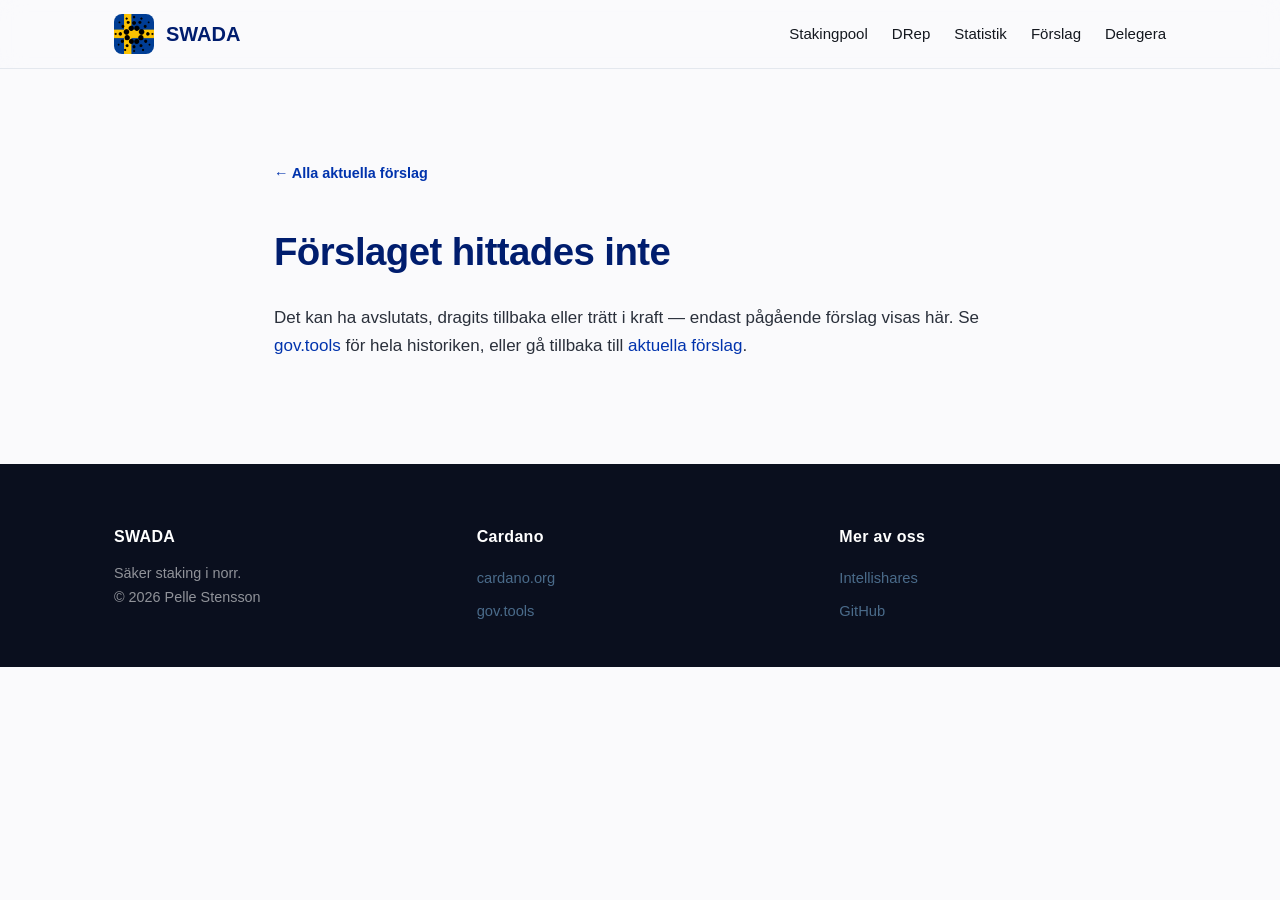
==== forslag.html @ 039cbae5 "site: proposal detail pages, honest Midnight text, contrast + collapsible epoch table - New /forslag" ====
<!DOCTYPE html>
<html lang="sv">
<head>
  <meta charset="UTF-8">
  <meta name="viewport" content="width=device-width, initial-scale=1.0">
  <title>Styrningsförslag — SWADA</title>
  <meta name="description" content="SWADA förklarar Cardanos aktuella styrningsförslag på enkel svenska — och visar hur DRep iFly har röstat.">
  <meta name="robots" content="noindex">
  <link rel="icon" type="image/png" href="/assets/iFly.png">
  <link rel="stylesheet" href="/styles.css">
</head>
<body>

<header class="nav">
  <div class="nav-inner">
    <a href="/" class="brand">
      <img src="/assets/iFly.png" alt="SWADA-logotyp" width="40" height="40">
      <span>SWADA</span>
    </a>
    <nav>
      <a href="/#stakepool">Stakingpool</a>
      <a href="/#drep">DRep</a>
      <a href="/#performance">Statistik</a>
      <a href="/#proposals">Förslag</a>
      <a href="/#delegera">Delegera</a>
    </nav>
  </div>
</header>

<section class="section proposal-page">
  <div class="container proposal-container">
    <a href="/#proposals" class="breadcrumb">← Alla aktuella förslag</a>
    <div id="proposal-detail">
      <p class="muted feed-loading">Laddar förslag…</p>
    </div>
    <div id="proposal-more"></div>
  </div>
</section>

<footer>
  <div class="container footer-inner">
    <div class="footer-col">
      <strong>SWADA</strong>
      <p>Säker staking i norr.</p>
      <p class="muted">© 2026 Pelle Stensson</p>
    </div>
    <div class="footer-col">
      <strong>Cardano</strong>
      <ul>
        <li><a href="https://cardano.org" target="_blank" rel="noopener">cardano.org</a></li>
        <li><a href="https://gov.tools" target="_blank" rel="noopener">gov.tools</a></li>
      </ul>
    </div>
    <div class="footer-col">
      <strong>Mer av oss</strong>
      <ul>
        <li><a href="https://intellishares.io" target="_blank" rel="noopener">Intellishares</a></li>
        <li><a href="https://github.com/026iFly/swada" target="_blank" rel="noopener">GitHub</a></li>
      </ul>
    </div>
  </div>
</footer>

<script>
  const escape = (s) => String(s ?? "").replace(/[&<>"']/g, (c) => ({"&":"&amp;","<":"&lt;",">":"&gt;",'"':"&quot;","'":"&#39;"}[c]));
  const paras = (s) => String(s ?? "").trim().split(/\n{2,}/)
    .map((p) => `<p>${escape(p).replace(/\n/g, "<br>")}</p>`).join("");
  const fmtDate = (iso) => {
    if (!iso) return "";
    return new Date(iso).toLocaleString("sv-SE", { day: "numeric", month: "long", year: "numeric", hour: "2-digit", minute: "2-digit" });
  };
  const voteBadge = (vote) => {
    const map = {
      "Yes": ["vote-yes", "Röstade JA"],
      "No": ["vote-no", "Röstade NEJ"],
      "Abstain": ["vote-abstain", "AVSTOD"],
    };
    const [cls, label] = map[vote] || ["vote-abstain", escape(vote)];
    return `<span class="vote-badge ${cls}">${label}</span>`;
  };
  const typeLabels = {
    "TreasuryWithdrawals": "Treasury-uttag",
    "ParameterChange": "Parameterändring",
    "HardForkInitiation": "Hard fork",
    "InfoAction": "Informationsåtgärd",
    "NewConstitution": "Ny konstitution",
    "NoConfidence": "Misstroende",
    "NewCommittee": "Ny kommitté",
  };

  function renderDetail(p, note) {
    const title = p.title_sv || p.title_en;
    const summary = p.summary_sv || p.summary_en || "";
    const vote = p.ifly_vote;
    const rationale = note?.rationale_sv || vote?.rationale_sv || "";
    document.title = `${title} — SWADA`;
    return `
      <div class="feed-card-meta proposal-head-meta">
        <span class="feed-source proposal-type">${escape(typeLabels[p.type] || p.type)}</span>
        <span class="feed-date">Löper ut epok ${escape(p.expiration_epoch)}</span>
        ${p.deposit_ada ? `<span class="feed-date">Deposit: ${p.deposit_ada.toLocaleString("sv-SE")} ₳</span>` : ""}
      </div>
      <h1 class="proposal-title">${escape(title)}</h1>

      ${note?.explain_sv ? `
        <div class="swada-note detail-block">
          <h4>SWADA förklarar</h4>
          ${paras(note.explain_sv)}
        </div>` : ""}

      <div class="ifly-vote detail-block">
        <h4>Så röstade iFly</h4>
        ${vote ? `
          <p class="vote-line">${voteBadge(vote.vote)}${vote.block_time ? ` <span class="muted">${escape(fmtDate(vote.block_time))}</span>` : ""}</p>
          ${rationale ? `<div class="vote-rationale">${paras(rationale)}</div>` : '<p class="muted">Ingen skriven motivering ännu.</p>'}
        ` : '<p class="muted">iFly har inte röstat på det här förslaget ännu. Rösten visas här automatiskt när den registrerats på kedjan.</p>'}
      </div>

      ${summary ? `
        <div class="detail-block">
          <h4>Förslagets egen sammanfattning${p.summary_sv ? " (maskinöversatt)" : ""}</h4>
          ${paras(summary)}
        </div>` : ""}

      <div class="proposal-actions">
        <a href="${escape(p.url)}" target="_blank" rel="noopener" class="btn btn-primary">Läs hela förslaget på gov.tools →</a>
      </div>
      <p class="muted small proposal-id-line">${escape(p.proposal_id)}</p>`;
  }

  function renderMore(items, currentId) {
    const others = items.filter((p) => p.proposal_id !== currentId);
    if (!others.length) return "";
    return `
      <h3 class="subhdr">Fler aktuella förslag</h3>
      <ul class="more-proposals">
        ${others.map((p) => `
          <li>
            <a href="/forslag?id=${encodeURIComponent(p.proposal_id)}">${escape(p.title_sv || p.title_en)}</a>
            ${p.ifly_vote ? voteBadge(p.ifly_vote.vote) : ""}
          </li>`).join("")}
      </ul>`;
  }

  async function load() {
    const id = new URLSearchParams(location.search).get("id");
    const el = document.getElementById("proposal-detail");
    try {
      const [propsResp, notesResp] = await Promise.all([
        fetch("/data/proposals.json", { cache: "no-cache" }),
        fetch("/data/proposal-notes.json", { cache: "no-cache" }).catch(() => null),
      ]);
      if (!propsResp.ok) throw new Error(`HTTP ${propsResp.status}`);
      const items = (await propsResp.json()).items || [];
      const notes = notesResp?.ok ? await notesResp.json() : {};
      const p = items.find((x) => x.proposal_id === id);
      if (!p) {
        el.innerHTML = `<h1 class="proposal-title">Förslaget hittades inte</h1>
          <p>Det kan ha avslutats, dragits tillbaka eller trätt i kraft — endast pågående förslag visas här.
          Se <a href="https://gov.tools" target="_blank" rel="noopener">gov.tools</a> för hela historiken,
          eller gå tillbaka till <a href="/#proposals">aktuella förslag</a>.</p>`;
        return;
      }
      el.innerHTML = renderDetail(p, notes[p.proposal_id]);
      document.getElementById("proposal-more").innerHTML = renderMore(items, id);
    } catch (e) {
      el.innerHTML = `<p class="muted">Kunde inte ladda förslaget (${escape(e.message)}).</p>`;
    }
  }
  load();
</script>

</body>
</html>
---- styles.css ----
/* SWADA — Cardano blue + slate accent, Swedish yellow highlights */

:root {
  --cardano-blue: #0033AD;
  --cardano-deep: #001D6E;
  --cardano-light: #4F6BED;
  /* Slate accent replaces the turquoise — more serious, financial feel */
  --accent: #4A6B8A;
  --accent-deep: #2F4A66;
  --swedish-yellow: #FECC02;
  --swedish-blue: #006AA7;
  --bg: #FAFAFC;
  --bg-alt: #F1F4F9;
  --text: #14181F;
  --muted: #6B7280;
  --border: #E4E8EE;
  --dark: #0A0F1E;
  --max: 1100px;
}

* { box-sizing: border-box; margin: 0; padding: 0; }
html { scroll-behavior: smooth; }
body {
  font-family: -apple-system, BlinkMacSystemFont, "Segoe UI", Inter, Roboto, sans-serif;
  font-size: 17px;
  line-height: 1.65;
  color: var(--text);
  background: var(--bg);
  -webkit-font-smoothing: antialiased;
}

a { color: var(--cardano-blue); text-decoration: none; transition: color 0.15s; }
a:hover { color: var(--accent-deep); }

.container { max-width: var(--max); margin: 0 auto; padding: 0 24px; }

/* ===== NAV ===== */
.nav {
  position: sticky; top: 0; z-index: 50;
  background: rgba(250, 250, 252, 0.85);
  backdrop-filter: saturate(180%) blur(12px);
  -webkit-backdrop-filter: saturate(180%) blur(12px);
  border-bottom: 1px solid var(--border);
}
.nav-inner {
  max-width: var(--max);
  margin: 0 auto;
  padding: 14px 24px;
  display: flex;
  align-items: center;
  justify-content: space-between;
}
.brand {
  display: flex; align-items: center; gap: 12px;
  font-weight: 700; font-size: 1.25rem;
  color: var(--cardano-deep);
}
.brand img { border-radius: 8px; }
.nav nav { display: flex; gap: 24px; font-size: 0.94rem; }
.nav nav a {
  color: var(--text);
  font-weight: 500;
}
.nav nav a:hover { color: var(--cardano-blue); }

/* ===== HERO ===== */
.hero {
  position: relative;
  padding: 110px 24px 90px;
  text-align: center;
  color: white;
  overflow: hidden;
  background:
    radial-gradient(at top, var(--cardano-light) 0%, transparent 60%),
    linear-gradient(180deg, var(--cardano-blue) 0%, var(--cardano-deep) 100%);
}
.hero-bg {
  position: absolute; inset: 0;
  pointer-events: none;
  opacity: 0.35;
}
.hero-grid {
  position: absolute; inset: -10% -10%;
  background-image:
    radial-gradient(circle at 20% 30%, var(--accent) 0, transparent 30%),
    radial-gradient(circle at 80% 70%, var(--swedish-yellow) 0, transparent 35%);
  filter: blur(60px);
}
.hero-content {
  position: relative;
  max-width: 760px;
  margin: 0 auto;
}
.hero-logo {
  border-radius: 24px;
  margin-bottom: 28px;
  box-shadow: 0 20px 60px rgba(0,0,0,0.3);
}
.hero h1 {
  font-size: clamp(2.8rem, 6vw, 4.4rem);
  font-weight: 800;
  letter-spacing: -0.02em;
  margin-bottom: 12px;
  background: linear-gradient(90deg, white 0%, var(--accent) 50%, var(--swedish-yellow) 100%);
  -webkit-background-clip: text;
  background-clip: text;
  -webkit-text-fill-color: transparent;
}
.tagline {
  font-size: 1.4rem;
  font-weight: 500;
  color: var(--accent);
  margin-bottom: 24px;
}
.lead {
  font-size: 1.1rem;
  color: rgba(255,255,255,0.85);
  margin-bottom: 36px;
}
.hero-cta {
  display: flex; gap: 16px; justify-content: center; flex-wrap: wrap;
}

/* ===== BUTTONS ===== */
.btn {
  display: inline-block;
  padding: 14px 28px;
  border-radius: 10px;
  font-weight: 600;
  font-size: 1rem;
  transition: transform 0.12s, box-shadow 0.15s, background 0.15s;
  cursor: pointer;
  border: none;
}
.btn-primary {
  background: var(--swedish-yellow);
  color: var(--cardano-deep);
  box-shadow: 0 8px 24px rgba(254, 204, 2, 0.35);
}
.btn-primary:hover {
  transform: translateY(-2px);
  box-shadow: 0 12px 32px rgba(254, 204, 2, 0.45);
  color: var(--cardano-deep);
}
.btn-secondary {
  background: transparent;
  color: white;
  border: 1.5px solid rgba(255,255,255,0.4);
}
.btn-secondary:hover {
  background: rgba(255,255,255,0.1);
  border-color: white;
  color: white;
}

/* ===== STATS ===== */
.stats {
  padding: 60px 0;
  background: white;
  border-bottom: 1px solid var(--border);
}
.stat-grid {
  display: grid;
  grid-template-columns: repeat(auto-fit, minmax(150px, 1fr));
  gap: 28px;
}
.stat {
  display: flex; flex-direction: column;
  align-items: center;
  text-align: center;
}
.stat-label {
  font-size: 0.8rem;
  text-transform: uppercase;
  letter-spacing: 0.08em;
  color: var(--muted);
  margin-bottom: 6px;
}
.stat-value {
  font-size: 1.5rem;
  font-weight: 700;
  color: var(--cardano-deep);
}

/* ===== SECTION ===== */
.section {
  padding: 90px 0;
}
.section-alt {
  background: var(--bg-alt);
}
.section h2 {
  font-size: clamp(1.8rem, 4vw, 2.6rem);
  font-weight: 800;
  letter-spacing: -0.015em;
  margin-bottom: 24px;
  color: var(--cardano-deep);
}
.section h2::after {
  content: '';
  display: block;
  width: 56px; height: 4px;
  background: linear-gradient(90deg, var(--cardano-blue), var(--accent), var(--swedish-yellow));
  border-radius: 2px;
  margin-top: 14px;
}
.section h3 {
  font-size: 1.3rem;
  margin: 24px 0 10px;
  color: var(--cardano-blue);
}
.section p {
  margin-bottom: 14px;
  color: #2A303B;
}
.note {
  background: white;
  border-left: 4px solid var(--accent);
  padding: 18px 22px;
  border-radius: 8px;
  margin-top: 28px;
  color: var(--text);
}
.section-alt .note {
  background: white;
}

.two-col {
  display: grid;
  grid-template-columns: 1fr 1fr;
  gap: 48px;
  margin-top: 32px;
}
@media (max-width: 760px) {
  .two-col { grid-template-columns: 1fr; gap: 32px; }
}

/* ===== CARDS ===== */
.cards {
  display: grid;
  grid-template-columns: repeat(auto-fit, minmax(220px, 1fr));
  gap: 22px;
  margin-top: 36px;
}
.card {
  background: white;
  border: 1px solid var(--border);
  border-radius: 14px;
  padding: 28px 24px;
  transition: transform 0.15s, box-shadow 0.15s, border-color 0.15s;
}
.card:hover {
  transform: translateY(-4px);
  box-shadow: 0 18px 40px rgba(0, 51, 173, 0.08);
  border-color: var(--accent);
}
.card-icon {
  font-size: 2rem;
  margin-bottom: 10px;
}
.card h3 { margin-top: 0; }
.card p { margin: 0; color: var(--text); }

/* ===== DREP CARD ===== */
.drep-card {
  background: linear-gradient(135deg, var(--cardano-deep) 0%, var(--cardano-blue) 100%);
  color: white;
  border-radius: 16px;
  padding: 36px 32px;
  text-align: center;
  box-shadow: 0 24px 60px rgba(0, 51, 173, 0.25);
}
.drep-logo {
  border-radius: 18px;
  margin-bottom: 16px;
  border: 3px solid var(--swedish-yellow);
}
.drep-card h4 {
  font-size: 1.6rem;
  color: var(--swedish-yellow);
  margin-bottom: 8px;
}
.drep-id {
  font-family: ui-monospace, "SF Mono", Menlo, monospace;
  font-size: 0.78rem;
  color: #FFFFFF;
  word-break: break-all;
  margin-bottom: 22px;
  background: rgba(0,0,0,0.35);
  padding: 8px 12px;
  border-radius: 6px;
}
.drep-principles {
  text-align: left;
  list-style: none;
  padding: 0;
  margin: 0;
}
.drep-principles li {
  padding: 9px 0 9px 28px;
  position: relative;
  font-size: 0.93rem;
  border-bottom: 1px solid rgba(255,255,255,0.08);
}
.drep-principles li::before {
  content: '✓';
  position: absolute;
  left: 0;
  color: var(--swedish-yellow);
  font-weight: bold;
}
.drep-principles li:last-child { border-bottom: none; }

/* ===== STEPS ===== */
.steps {
  display: grid;
  gap: 22px;
  margin-top: 36px;
}
.step {
  background: white;
  border-radius: 14px;
  padding: 26px 28px 26px 88px;
  position: relative;
  border: 1px solid var(--border);
}
.step-num {
  position: absolute;
  left: 24px; top: 24px;
  width: 44px; height: 44px;
  background: linear-gradient(135deg, var(--cardano-blue), var(--accent));
  color: white;
  border-radius: 50%;
  display: flex; align-items: center; justify-content: center;
  font-size: 1.3rem;
  font-weight: 800;
}
.step h3 { margin-top: 0; margin-bottom: 8px; color: var(--cardano-deep); }
.step p { margin: 0; }
.step pre {
  background: #0F1626;
  color: #D9E4F2;
  padding: 12px 16px;
  border-radius: 8px;
  font-size: 0.84rem;
  margin-top: 10px;
  overflow-x: auto;
  font-family: ui-monospace, "SF Mono", Menlo, monospace;
}

/* ===== PROJECT CARD ===== */
.project-card {
  background: white;
  border: 1px solid var(--border);
  border-radius: 14px;
  padding: 28px;
  margin-top: 12px;
}
.section-alt .project-card { background: var(--bg); }
.project-card h4 {
  font-size: 1.4rem;
  color: var(--swedish-blue);
  margin-bottom: 10px;
}
.project-card .btn {
  margin-top: 12px;
  background: var(--swedish-yellow);
  color: var(--cardano-deep);
  display: inline-block;
}

/* ===== CONTACT ===== */
.contact-section {
  text-align: center;
}
.contact-section h2::after {
  margin-left: auto; margin-right: auto;
}
.contact-btn {
  margin: 24px 0 16px;
  font-family: ui-monospace, "SF Mono", Menlo, monospace;
}

.muted { color: var(--muted); }
.small { font-size: 0.86rem; }

/* ===== FOOTER ===== */
footer {
  background: var(--dark);
  color: rgba(255,255,255,0.7);
  padding: 60px 0 40px;
}
.footer-inner {
  display: grid;
  grid-template-columns: repeat(auto-fit, minmax(160px, 1fr));
  gap: 36px;
}
.footer-col strong {
  color: white;
  font-size: 1rem;
  display: block;
  margin-bottom: 12px;
  letter-spacing: 0.02em;
}
.footer-col ul {
  list-style: none;
  padding: 0;
  margin: 0;
}
.footer-col ul li {
  padding: 4px 0;
  font-size: 0.92rem;
}
.footer-col a {
  color: var(--accent);
}
.footer-col a:hover {
  color: var(--swedish-yellow);
}
.footer-col p {
  font-size: 0.9rem;
  color: rgba(255,255,255,0.55);
}

/* ===== FEEDS (news + proposals) ===== */
.feed {
  display: grid;
  grid-template-columns: repeat(auto-fill, minmax(300px, 1fr));
  gap: 18px;
  margin: 28px 0 16px;
}
.feed-loading {
  grid-column: 1 / -1;
  text-align: center;
  padding: 32px;
  color: var(--muted);
}
.feed-card {
  background: white;
  border: 1px solid var(--border);
  border-radius: 12px;
  padding: 20px 22px;
  display: flex;
  flex-direction: column;
  gap: 8px;
  text-decoration: none;
  color: var(--text);
  transition: transform 0.12s, box-shadow 0.15s, border-color 0.15s;
}
.feed-card:hover {
  transform: translateY(-3px);
  box-shadow: 0 14px 32px rgba(0, 51, 173, 0.1);
  border-color: var(--accent);
}
.feed-card-meta {
  display: flex;
  flex-wrap: wrap;
  align-items: center;
  gap: 8px;
  font-size: 0.78rem;
}
.feed-source {
  background: rgba(0, 51, 173, 0.08);
  color: var(--cardano-blue);
  padding: 3px 9px;
  border-radius: 6px;
  font-weight: 600;
  letter-spacing: 0.02em;
}
.proposal-card .proposal-type {
  background: rgba(45, 216, 183, 0.15);
  color: var(--accent-deep);
}
.feed-date {
  color: var(--muted);
}
.feed-lang {
  margin-left: auto;
  background: var(--swedish-yellow);
  color: var(--cardano-deep);
  padding: 2px 7px;
  border-radius: 4px;
  font-size: 0.7rem;
  font-weight: 700;
  letter-spacing: 0.06em;
}
.feed-title {
  font-size: 1.05rem;
  font-weight: 700;
  line-height: 1.35;
  color: var(--cardano-deep);
  margin: 4px 0 0;
}
.feed-card:hover .feed-title { color: var(--cardano-blue); }
.feed-summary {
  font-size: 0.92rem;
  color: #404757;
  margin: 0;
  line-height: 1.55;
  display: -webkit-box;
  -webkit-line-clamp: 4;
  -webkit-box-orient: vertical;
  overflow: hidden;
}
.feed-stats {
  display: flex;
  gap: 14px;
  font-size: 0.84rem;
  color: var(--muted);
  margin-top: auto;
  padding-top: 4px;
}
.feed-meta {
  font-size: 0.86rem;
  color: var(--muted);
  margin-top: 18px !important;
}
.proposal-card {
  border-left: 3px solid var(--accent);
}
.section-alt .feed-card {
  background: var(--bg);
}

/* ===== PROPOSAL DETAIL PAGE (/forslag) ===== */
.proposal-container { max-width: 780px; }
.breadcrumb {
  display: inline-block;
  font-size: 0.9rem;
  font-weight: 600;
  margin-bottom: 28px;
}
.proposal-title {
  font-size: clamp(1.7rem, 4vw, 2.4rem);
  font-weight: 800;
  letter-spacing: -0.015em;
  line-height: 1.25;
  color: var(--cardano-deep);
  margin: 14px 0 28px;
}
.proposal-head-meta { font-size: 0.86rem; }
.detail-block { margin-bottom: 32px; }
.detail-block h4 {
  font-size: 0.8rem;
  text-transform: uppercase;
  letter-spacing: 0.06em;
  color: var(--muted);
  margin: 0 0 10px;
}
.detail-block p { margin-bottom: 12px; }
.swada-note {
  background: white;
  border-left: 4px solid var(--swedish-yellow);
  border-radius: 8px;
  padding: 20px 24px;
}
.ifly-vote {
  background: white;
  border-left: 4px solid var(--cardano-blue);
  border-radius: 8px;
  padding: 20px 24px;
}
.proposal-actions { margin: 8px 0 20px; }
.proposal-id-line {
  font-family: ui-monospace, "SF Mono", Menlo, monospace;
  word-break: break-all;
}
.more-proposals {
  list-style: none;
  padding: 0;
  margin: 12px 0 0;
}
.more-proposals li {
  padding: 10px 0;
  border-bottom: 1px solid var(--border);
  display: flex;
  align-items: center;
  gap: 12px;
  justify-content: space-between;
}
.more-proposals li:last-child { border-bottom: none; }
.vote-badge {
  display: inline-block;
  padding: 2px 10px;
  border-radius: 6px;
  font-size: 0.74rem;
  font-weight: 700;
  letter-spacing: 0.04em;
  white-space: nowrap;
}
.vote-yes { background: rgba(22, 145, 72, 0.12); color: #157347; }
.vote-no { background: rgba(190, 40, 40, 0.1); color: #B02A2A; }
.vote-abstain { background: rgba(107, 114, 128, 0.12); color: var(--muted); }
.vote-line { display: flex; align-items: center; gap: 10px; }
.vote-rationale {
  margin-top: 8px !important;
  font-style: italic;
  color: #404757;
}
.proposal-link {
  margin-left: auto;
  font-weight: 600;
  font-size: 0.86rem;
}

/* Epoch table states */
.reward-pending {
  background: rgba(254, 204, 2, 0.18);
  color: #8a6d00;
  padding: 2px 10px;
  border-radius: 6px;
  font-size: 0.8rem;
  font-weight: 600;
}
.block-badge {
  display: inline-block;
  min-width: 22px;
  text-align: center;
  background: rgba(22, 145, 72, 0.12);
  color: #157347;
  border-radius: 6px;
  font-weight: 700;
}
.row-current td { color: var(--muted); }
.epochs-toggle { margin-top: 36px; }
.epochs-toggle > summary {
  list-style: none;
  cursor: pointer;
  display: flex;
  align-items: baseline;
  gap: 14px;
}
.epochs-toggle > summary::-webkit-details-marker { display: none; }
.epochs-toggle .subhdr { margin: 0; }
.toggle-hint {
  font-size: 0.86rem;
  font-weight: 600;
  color: var(--cardano-blue);
}
.epochs-toggle[open] .toggle-hint { display: none; }
.epochs-toggle .perf-table-wrap { margin-top: 14px; }
.epoch-live {
  font-size: 0.72rem;
  text-transform: uppercase;
  letter-spacing: 0.05em;
  background: rgba(0, 51, 173, 0.08);
  color: var(--cardano-blue);
  padding: 1px 7px;
  border-radius: 5px;
  font-weight: 700;
}

/* ===== POOL PERFORMANCE (stats + epoch table) ===== */
.perf-grid {
  margin-top: 28px;
  grid-template-columns: repeat(auto-fit, minmax(170px, 1fr));
  gap: 16px;
}
.perf-stat {
  background: white;
  border: 1px solid var(--border);
  border-radius: 12px;
  padding: 20px 18px;
}
.subhdr {
  font-size: 1.15rem;
  margin: 36px 0 12px;
  color: var(--cardano-deep);
  font-weight: 700;
}
.perf-table-wrap {
  overflow-x: auto;
  background: white;
  border: 1px solid var(--border);
  border-radius: 12px;
  margin-top: 8px;
}
.perf-table {
  width: 100%;
  border-collapse: collapse;
  font-size: 0.93rem;
  min-width: 640px;
}
.perf-table th {
  text-align: left;
  padding: 14px 16px;
  font-size: 0.78rem;
  text-transform: uppercase;
  letter-spacing: 0.06em;
  color: var(--muted);
  background: var(--bg-alt);
  border-bottom: 1px solid var(--border);
  font-weight: 600;
}
.perf-table td {
  padding: 12px 16px;
  border-bottom: 1px solid var(--border);
  color: var(--text);
  font-variant-numeric: tabular-nums;
}
.perf-table tbody tr:last-child td {
  border-bottom: none;
}
.perf-table tbody tr:hover {
  background: var(--bg-alt);
}

@media (max-width: 640px) {
  .nav nav { display: none; }
  .hero { padding: 80px 24px 70px; }
  .section { padding: 64px 0; }
  .step { padding-left: 80px; }
  .feed { grid-template-columns: 1fr; }
}
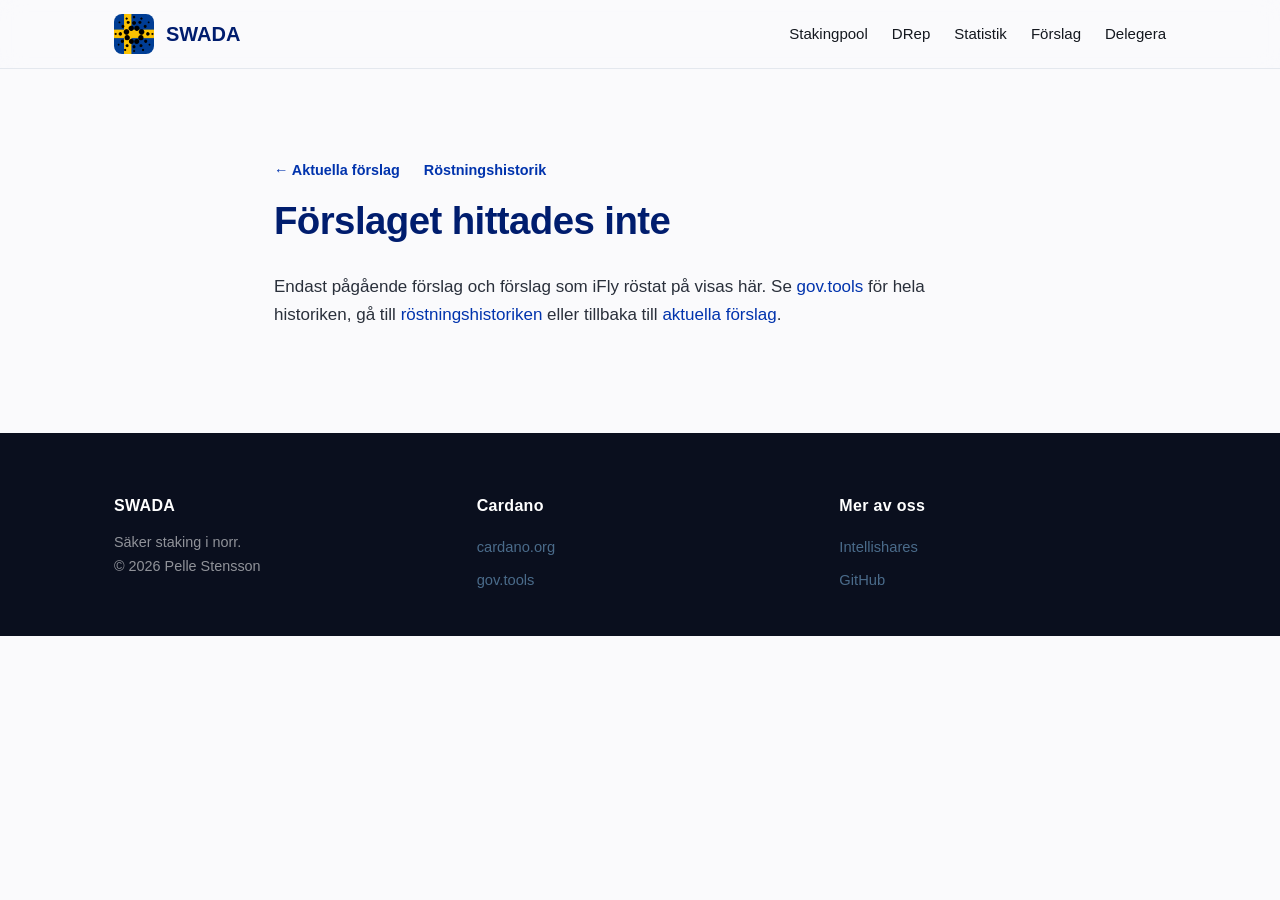
==== commit b8bd7968: "site: voting-history archive page + one-row DRep address - New /rostningar page listing every propos" ====
--- a/forslag.html
+++ b/forslag.html
@@ -29,7 +29,10 @@
 
 <section class="section proposal-page">
   <div class="container proposal-container">
-    <a href="/#proposals" class="breadcrumb">← Alla aktuella förslag</a>
+    <p class="breadcrumb-row">
+      <a href="/#proposals" class="breadcrumb">← Aktuella förslag</a>
+      <a href="/rostningar" class="breadcrumb">Röstningshistorik</a>
+    </p>
     <div id="proposal-detail">
       <p class="muted feed-loading">Laddar förslag…</p>
     </div>
@@ -87,6 +90,12 @@
     "NoConfidence": "Misstroende",
     "NewCommittee": "Ny kommitté",
   };
+  const statusLabels = {
+    "ratified": ["status-done", "Ratificerad"],
+    "enacted": ["status-done", "Antagen"],
+    "expired": ["status-closed", "Löpte ut"],
+    "dropped": ["status-closed", "Tillbakadragen"],
+  };
 
   function renderDetail(p, note) {
     const title = p.title_sv || p.title_en;
@@ -97,7 +106,9 @@
     return `
       <div class="feed-card-meta proposal-head-meta">
         <span class="feed-source proposal-type">${escape(typeLabels[p.type] || p.type)}</span>
-        <span class="feed-date">Löper ut epok ${escape(p.expiration_epoch)}</span>
+        ${statusLabels[p.status]
+          ? `<span class="status-chip ${statusLabels[p.status][0]}">${statusLabels[p.status][1]}</span>`
+          : `<span class="feed-date">Löper ut epok ${escape(p.expiration_epoch)}</span>`}
         ${p.deposit_ada ? `<span class="feed-date">Deposit: ${p.deposit_ada.toLocaleString("sv-SE")} ₳</span>` : ""}
       </div>
       <h1 class="proposal-title">${escape(title)}</h1>
@@ -153,12 +164,22 @@
       if (!propsResp.ok) throw new Error(`HTTP ${propsResp.status}`);
       const items = (await propsResp.json()).items || [];
       const notes = notesResp?.ok ? await notesResp.json() : {};
-      const p = items.find((x) => x.proposal_id === id);
+      let p = items.find((x) => x.proposal_id === id);
+      if (!p) {
+        // Not an active proposal — check the voting-history archive.
+        try {
+          const votesResp = await fetch("/data/votes.json", { cache: "no-cache" });
+          if (votesResp.ok) {
+            p = ((await votesResp.json()).items || []).find((x) => x.proposal_id === id);
+          }
+        } catch { /* archive optional */ }
+      }
       if (!p) {
         el.innerHTML = `<h1 class="proposal-title">Förslaget hittades inte</h1>
-          <p>Det kan ha avslutats, dragits tillbaka eller trätt i kraft — endast pågående förslag visas här.
+          <p>Endast pågående förslag och förslag som iFly röstat på visas här.
           Se <a href="https://gov.tools" target="_blank" rel="noopener">gov.tools</a> för hela historiken,
-          eller gå tillbaka till <a href="/#proposals">aktuella förslag</a>.</p>`;
+          gå till <a href="/rostningar">röstningshistoriken</a>
+          eller tillbaka till <a href="/#proposals">aktuella förslag</a>.</p>`;
         return;
       }
       el.innerHTML = renderDetail(p, notes[p.proposal_id]);
--- a/styles.css
+++ b/styles.css
@@ -280,11 +280,12 @@
   color: var(--swedish-yellow);
   margin-bottom: 8px;
 }
-.drep-id {
+.drep-card .drep-id {
   font-family: ui-monospace, "SF Mono", Menlo, monospace;
-  font-size: 0.78rem;
+  font-size: 0.7rem;
   color: #FFFFFF;
-  word-break: break-all;
+  white-space: nowrap;
+  overflow-x: auto;
   margin-bottom: 22px;
   background: rgba(0,0,0,0.35);
   padding: 8px 12px;
@@ -338,8 +339,9 @@
 .step h3 { margin-top: 0; margin-bottom: 8px; color: var(--cardano-deep); }
 .step p { margin: 0; }
 .step pre {
-  background: #0F1626;
-  color: #D9E4F2;
+  background: #E9EDF4;
+  border: 1px solid var(--border);
+  color: #1E2633;
   padding: 12px 16px;
   border-radius: 8px;
   font-size: 0.84rem;
@@ -579,6 +581,71 @@
   justify-content: space-between;
 }
 .more-proposals li:last-child { border-bottom: none; }
+
+/* ===== VOTING HISTORY (/rostningar) ===== */
+.breadcrumb-row {
+  display: flex;
+  gap: 24px;
+  margin-bottom: 28px;
+}
+.breadcrumb-row .breadcrumb { margin-bottom: 0; }
+.vote-rows {
+  list-style: none;
+  padding: 0;
+  margin: 28px 0 0;
+}
+.vote-rows li { margin-bottom: 12px; }
+.vote-row {
+  display: flex;
+  align-items: center;
+  gap: 16px;
+  background: white;
+  border: 1px solid var(--border);
+  border-radius: 12px;
+  padding: 16px 20px;
+  color: var(--text);
+  transition: transform 0.12s, box-shadow 0.15s, border-color 0.15s;
+}
+.vote-row:hover {
+  transform: translateY(-2px);
+  box-shadow: 0 10px 24px rgba(0, 51, 173, 0.1);
+  border-color: var(--accent);
+}
+.vote-row-badge { flex-shrink: 0; min-width: 64px; text-align: center; }
+.vote-row-main {
+  display: flex;
+  flex-direction: column;
+  gap: 2px;
+  min-width: 0;
+}
+.vote-row-title {
+  font-weight: 700;
+  color: var(--cardano-deep);
+  line-height: 1.35;
+}
+.vote-row:hover .vote-row-title { color: var(--cardano-blue); }
+.vote-row-meta {
+  font-size: 0.82rem;
+  color: var(--muted);
+}
+.status-chip {
+  margin-left: auto;
+  flex-shrink: 0;
+  padding: 2px 10px;
+  border-radius: 6px;
+  font-size: 0.74rem;
+  font-weight: 700;
+  letter-spacing: 0.04em;
+  white-space: nowrap;
+}
+.status-active { background: rgba(0, 51, 173, 0.08); color: var(--cardano-blue); }
+.status-done { background: rgba(22, 145, 72, 0.12); color: #157347; }
+.status-closed { background: rgba(107, 114, 128, 0.12); color: var(--muted); }
+.proposal-head-meta .status-chip { margin-left: 0; }
+@media (max-width: 560px) {
+  .vote-row { flex-wrap: wrap; }
+  .status-chip { margin-left: 80px; }
+}
 .vote-badge {
   display: inline-block;
   padding: 2px 10px;
